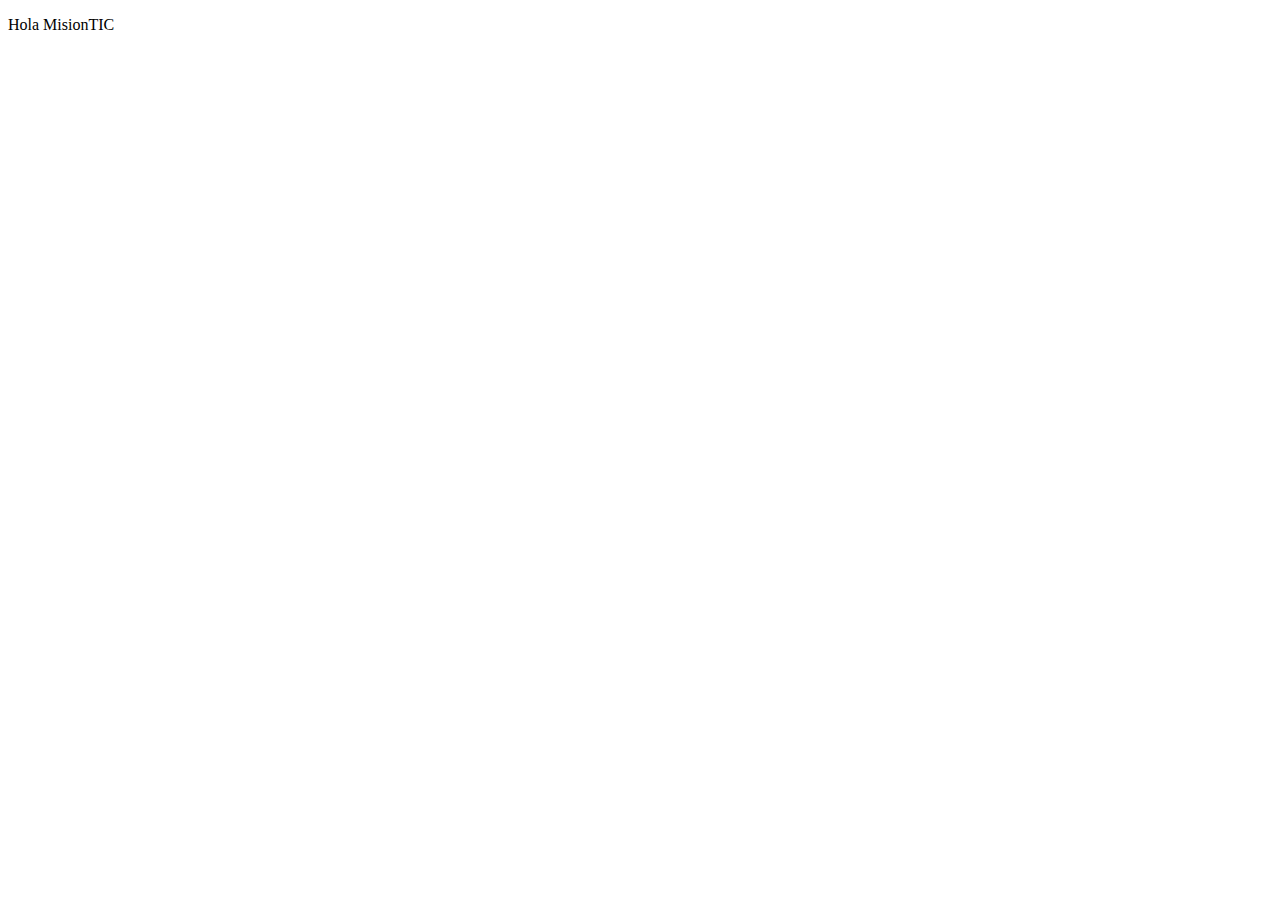
==== index.html @ aeb61eb4 "Primer push" ====
<!DOCTYPE html>
<html lang="en">
<head>
    <meta charset="UTF-8">
    <meta http-equiv="X-UA-Compatible" content="IE=edge">
    <meta name="viewport" content="width=device-width, initial-scale=1.0">
    <title>MisionTIC</title>
</head>
<body>
    <p>Hola MisionTIC</p>
</body>
</html>
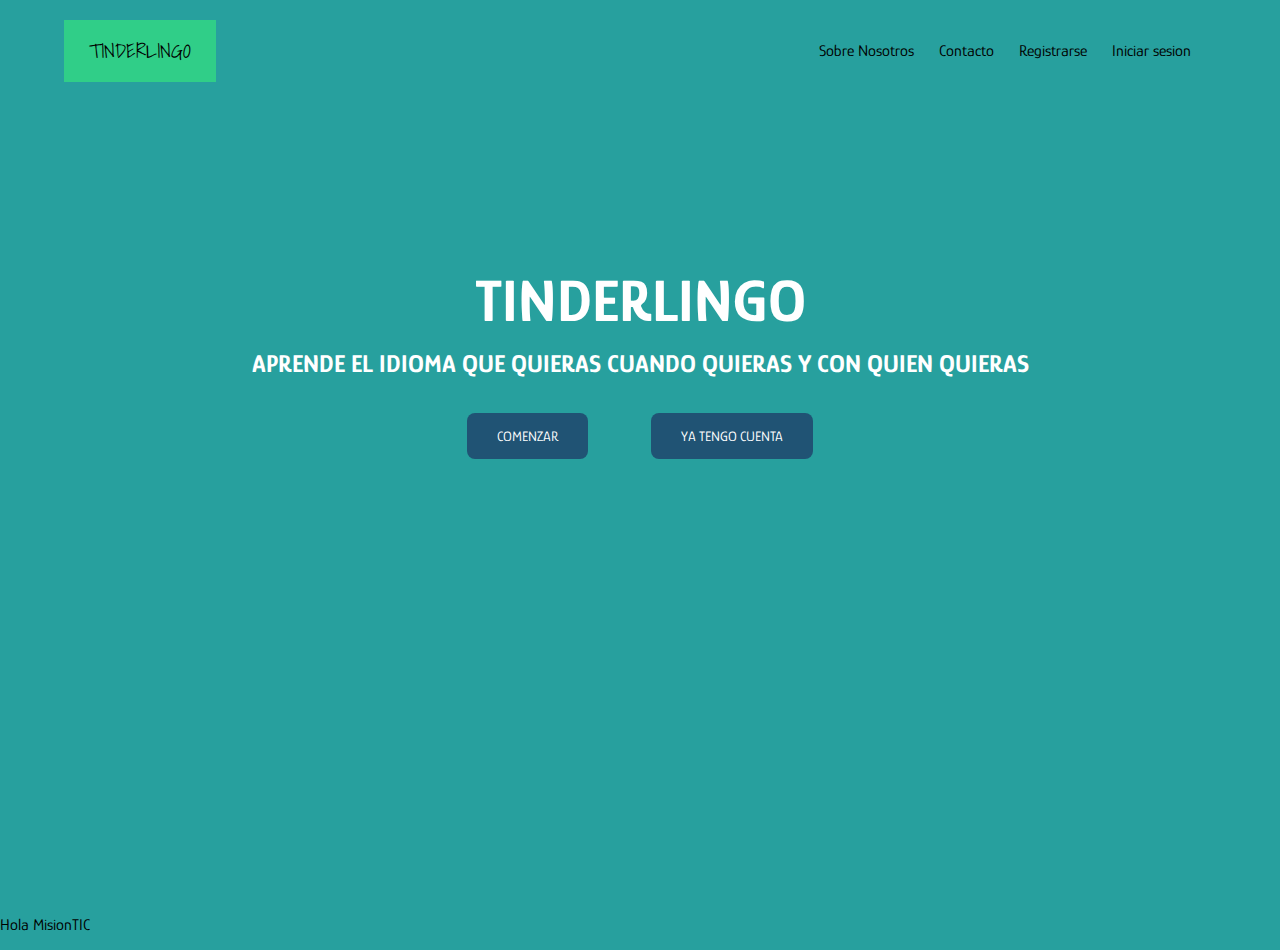
==== commit d31e6256: "Fabian avance" ====
--- a/index.html
+++ b/index.html
@@ -4,9 +4,44 @@
     <meta charset="UTF-8">
     <meta http-equiv="X-UA-Compatible" content="IE=edge">
     <meta name="viewport" content="width=device-width, initial-scale=1.0">
-    <title>MisionTIC</title>
+    <link rel="stylesheet" href="css/index.css">
+    <link rel="preconnect" href="https://fonts.googleapis.com">
+    <link rel="preconnect" href="https://fonts.googleapis.com">
+    <link rel="preconnect" href="https://fonts.gstatic.com" crossorigin>
+    <link href="https://fonts.googleapis.com/css2?family=Glory&display=swap" rel="stylesheet">    <link rel="preconnect" href="https://fonts.googleapis.com">
+    <link rel="preconnect" href="https://fonts.gstatic.com" crossorigin>
+    <link href="https://fonts.googleapis.com/css2?family=Shadows+Into+Light&display=swap" rel="stylesheet">
+    <title>TINDERLINGO</title>
 </head>
 <body>
+    <header>
+        <div class="contenedor">
+            <div class="menu">
+                <p class="nombre-titulo">TINDERLINGO</p>
+                <nav>
+                    <ul class="lista">
+                        <a href="#sobre-mi">
+                            <li>Sobre Nosotros</li>
+                        </a>
+                        <a href="#id-servicios">
+                            <li>Contacto</li>
+                        </a>
+                        <li>Registrarse</li>
+                        <li>Iniciar sesion</li>
+                    </ul>
+                </nav>
+            </div>
+
+            <div class="titular">
+                <h1>TINDERLINGO</h1>
+                <h2>APRENDE EL IDIOMA QUE QUIERAS CUANDO QUIERAS Y CON QUIEN QUIERAS</h2>
+                <div class= "botones">
+                <a class="boton" href="" target="_blank"> COMENZAR</a>
+                <a class="boton" href="" target="_blank"> YA TENGO CUENTA</a>
+                </div>
+            </div>
+        </div>
+    </header>
     <p>Hola MisionTIC</p>
 </body>
 </html>--- a/css/index.css
+++ b/css/index.css
@@ -0,0 +1,88 @@
+body{
+    font-family: 'Glory', sans-serif;
+    margin:0;
+    background-color: #27A09E;
+}
+
+/* HEADER*/
+.nombre-titulo {
+    background-color: #30CE88;
+    font-family: 'Shadows Into Light', cursive;
+    font-size: 20px;
+    padding: 15px 25px 15px 25px;
+}
+
+li{
+    list-style: none;
+    margin-right: 25px;
+}
+
+.menu{
+    display: flex;
+    justify-content: space-between;
+    align-items: center;
+    color: black;
+}
+
+.lista{
+    display: flex;
+}
+
+a{
+    text-decoration: none;
+    color: black;
+}
+
+.boton{
+    text-decoration: none;
+    font-size: 14px;
+    background: #205374;
+    padding: 15px 30px 15px 30px;
+    color: white;
+    border-radius: 8px;
+}
+
+.boton:hover{
+    background-color: black;
+}
+
+h1{
+    font-size: 60px;
+    margin: 0;
+    color: white;
+    padding: 15px 30px 15px 30px;
+    display: inline-block;
+    text-align: center;
+}
+header{
+    background-image: url(images/laptop-3214756_1280.png);
+    height: 100vh;
+    background-size: cover;
+    margin: 0;
+}
+
+.botones{
+    display: flex;
+    justify-content: space-between;
+    align-items: center;
+    width: 30%;
+    margin: auto;
+}
+
+h2{
+    font-size: 25px;
+    margin-top: 0;
+    margin-bottom: 35px;
+    color: white;
+}
+
+.titular{
+    text-align: center;
+    margin-top: 150px;
+}
+
+.contenedor{
+    max-width: 1280px;
+    width: 90%;
+    margin: auto;
+}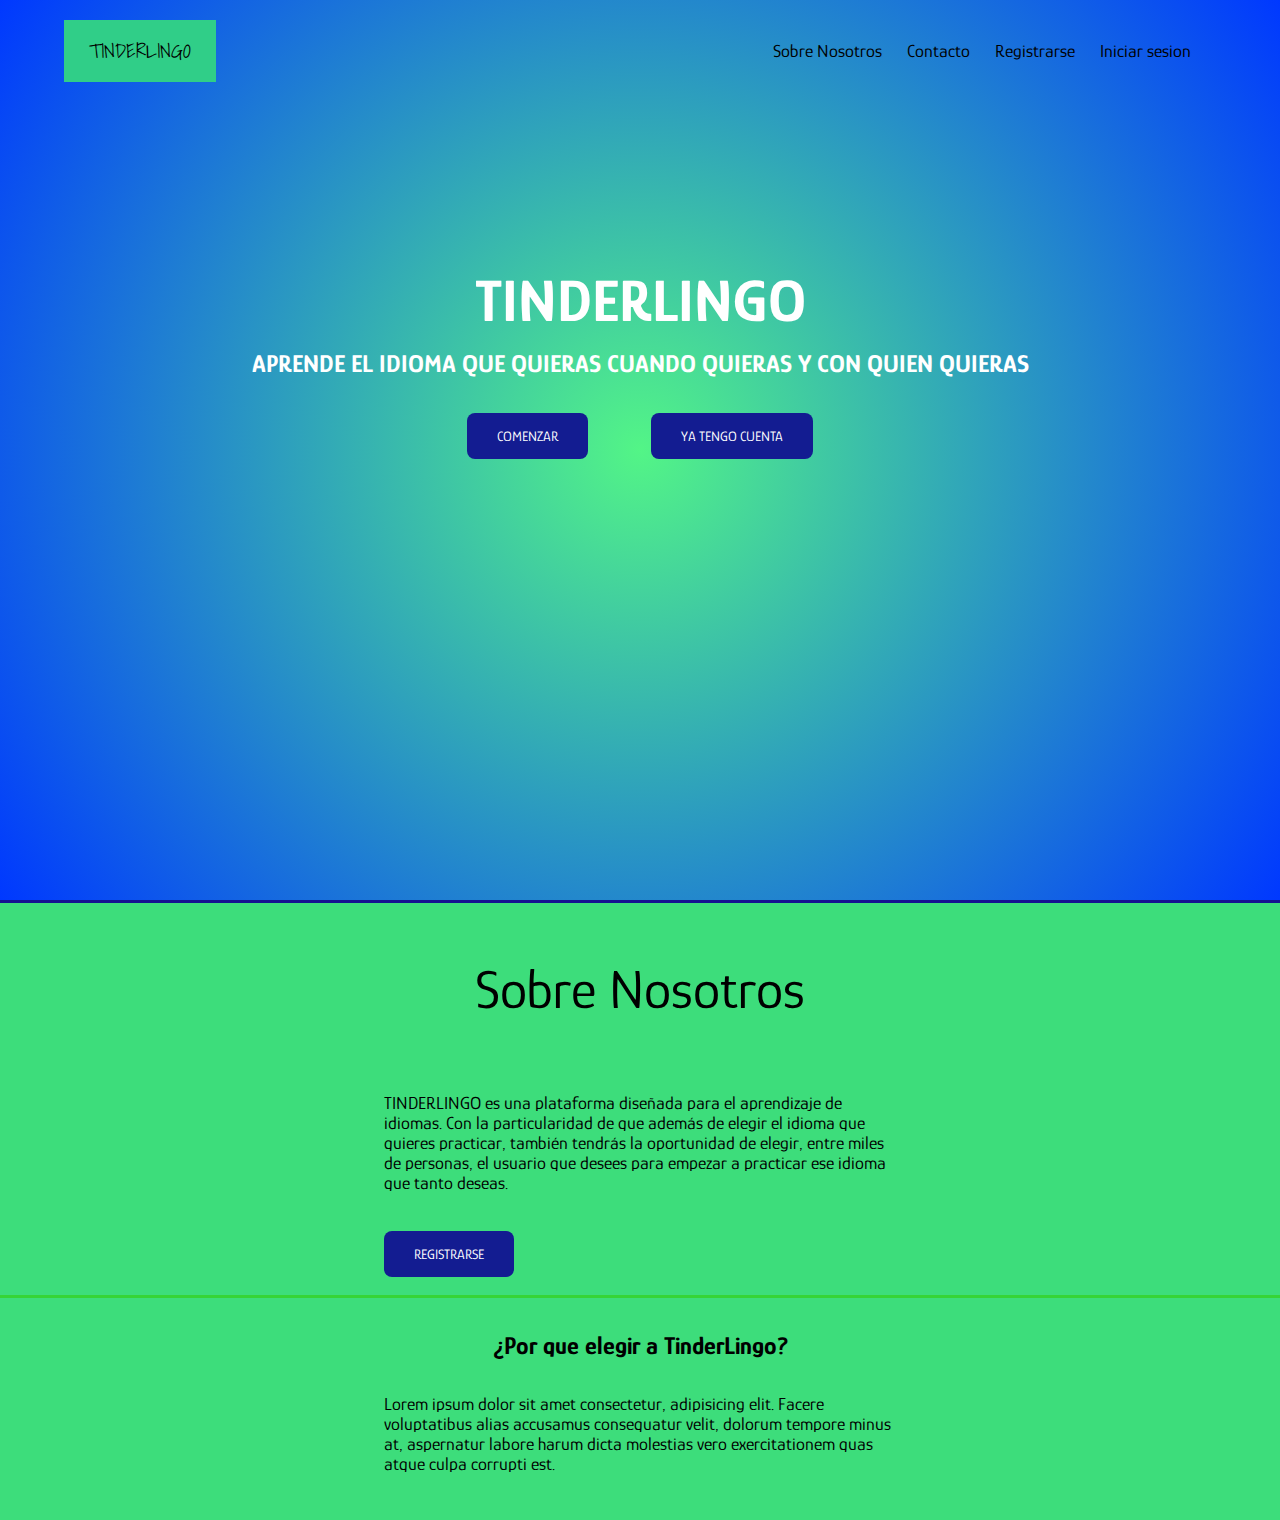
==== commit d187c269: "Fabian" ====
--- a/index.html
+++ b/index.html
@@ -11,6 +11,7 @@
     <link href="https://fonts.googleapis.com/css2?family=Glory&display=swap" rel="stylesheet">    <link rel="preconnect" href="https://fonts.googleapis.com">
     <link rel="preconnect" href="https://fonts.gstatic.com" crossorigin>
     <link href="https://fonts.googleapis.com/css2?family=Shadows+Into+Light&display=swap" rel="stylesheet">
+    <link rel="icon" type="image/png" sizes="32x32" href="img/favicon.png">
     <title>TINDERLINGO</title>
 </head>
 <body>
@@ -20,14 +21,18 @@
                 <p class="nombre-titulo">TINDERLINGO</p>
                 <nav>
                     <ul class="lista">
-                        <a href="#sobre-mi">
+                        <a href="#sobre-nosotros">
                             <li>Sobre Nosotros</li>
                         </a>
                         <a href="#id-servicios">
                             <li>Contacto</li>
                         </a>
-                        <li>Registrarse</li>
-                        <li>Iniciar sesion</li>
+                        <a href="">
+                            <li>Registrarse</li>
+                        </a>
+                        <a href="">
+                            <li>Iniciar sesion</li>
+                        </a>
                     </ul>
                 </nav>
             </div>
@@ -42,6 +47,26 @@
             </div>
         </div>
     </header>
-    <p>Hola MisionTIC</p>
+    <section id="sobre-nosotros" class="seccion-sobrenosotros">
+        <h3>Sobre Nosotros</h3>
+        <div class="sobrenosotros">
+            <div class="parrafo">
+                <p>TINDERLINGO  es una plataforma diseñada para el aprendizaje de idiomas. Con la particularidad
+                    de que además de elegir el idioma que quieres practicar, también tendrás la oportunidad de elegir, entre
+                    miles de personas, el usuario que desees para empezar a practicar ese idioma que tanto deseas. </p>
+                <p><a class="boton" href="">REGISTRARSE</a></p>
+            </div>
+        </div>
+        <section class="seccion-sobrenosotros">
+            <div class="sobrenosotros">
+                <div class="parrafo">
+                    <h4>¿Por que elegir a TinderLingo?</h4>
+                    <p>Lorem ipsum dolor sit amet consectetur, adipisicing elit. Facere voluptatibus alias accusamus consequatur
+                        velit, dolorum tempore minus at, aspernatur labore harum dicta molestias vero exercitationem quas atque
+                        culpa corrupti est.</p>
+                </div>
+            </div>
+        </section>
+    </section>
 </body>
 </html>--- a/css/index.css
+++ b/css/index.css
@@ -1,7 +1,7 @@
 body{
     font-family: 'Glory', sans-serif;
     margin:0;
-    background-color: #27A09E;
+    background-color: #3ddd7b;
 }
 
 /* HEADER*/
@@ -22,6 +22,7 @@
     justify-content: space-between;
     align-items: center;
     color: black;
+    font-size: 18px;
 }
 
 .lista{
@@ -33,10 +34,16 @@
     color: black;
 }
 
+a:hover{
+    color: white;
+    -webkit-transform: scale(1.23);
+    transform: scale(1.23);
+}
+
 .boton{
     text-decoration: none;
     font-size: 14px;
-    background: #205374;
+    background: #131c91;
     padding: 15px 30px 15px 30px;
     color: white;
     border-radius: 8px;
@@ -55,7 +62,8 @@
     text-align: center;
 }
 header{
-    background-image: url(images/laptop-3214756_1280.png);
+    background: rgb(84,246,135);
+background: radial-gradient(circle, rgba(84,246,135,0.958420868347339) 0%, rgba(0,56,255,1) 100%);
     height: 100vh;
     background-size: cover;
     margin: 0;
@@ -85,4 +93,54 @@
     max-width: 1280px;
     width: 90%;
     margin: auto;
+}
+
+/* Seccion Sobre Nosotros */
+
+.seccion-sobrenosotros{
+    border-top: solid;
+    border-color: #36d436;
+    margin-bottom: 28px;
+}
+
+#sobre-nosotros{
+    border-top: solid;
+    border-color: #151391;
+    margin-bottom: 28px;
+}
+
+h3{
+    text-align: center;
+    font-size: 55px;
+    font-weight: normal;
+}
+
+h4{
+    text-align: center;
+    font-size: 25px;
+}
+
+.sobrenosotros{
+    display: flex;
+    justify-content: space-around;
+    align-items: center;
+    margin-top: 0;
+}
+
+.parrafo{
+    max-width: 40%;
+}
+
+.sobrenosotros img{
+    width: 400px;
+    height: 425px;
+}
+
+.parrafo p {
+    font-size: 18px;
+}
+
+.parrafo a{
+    margin-top: 20px;
+    display: inline-block;
 }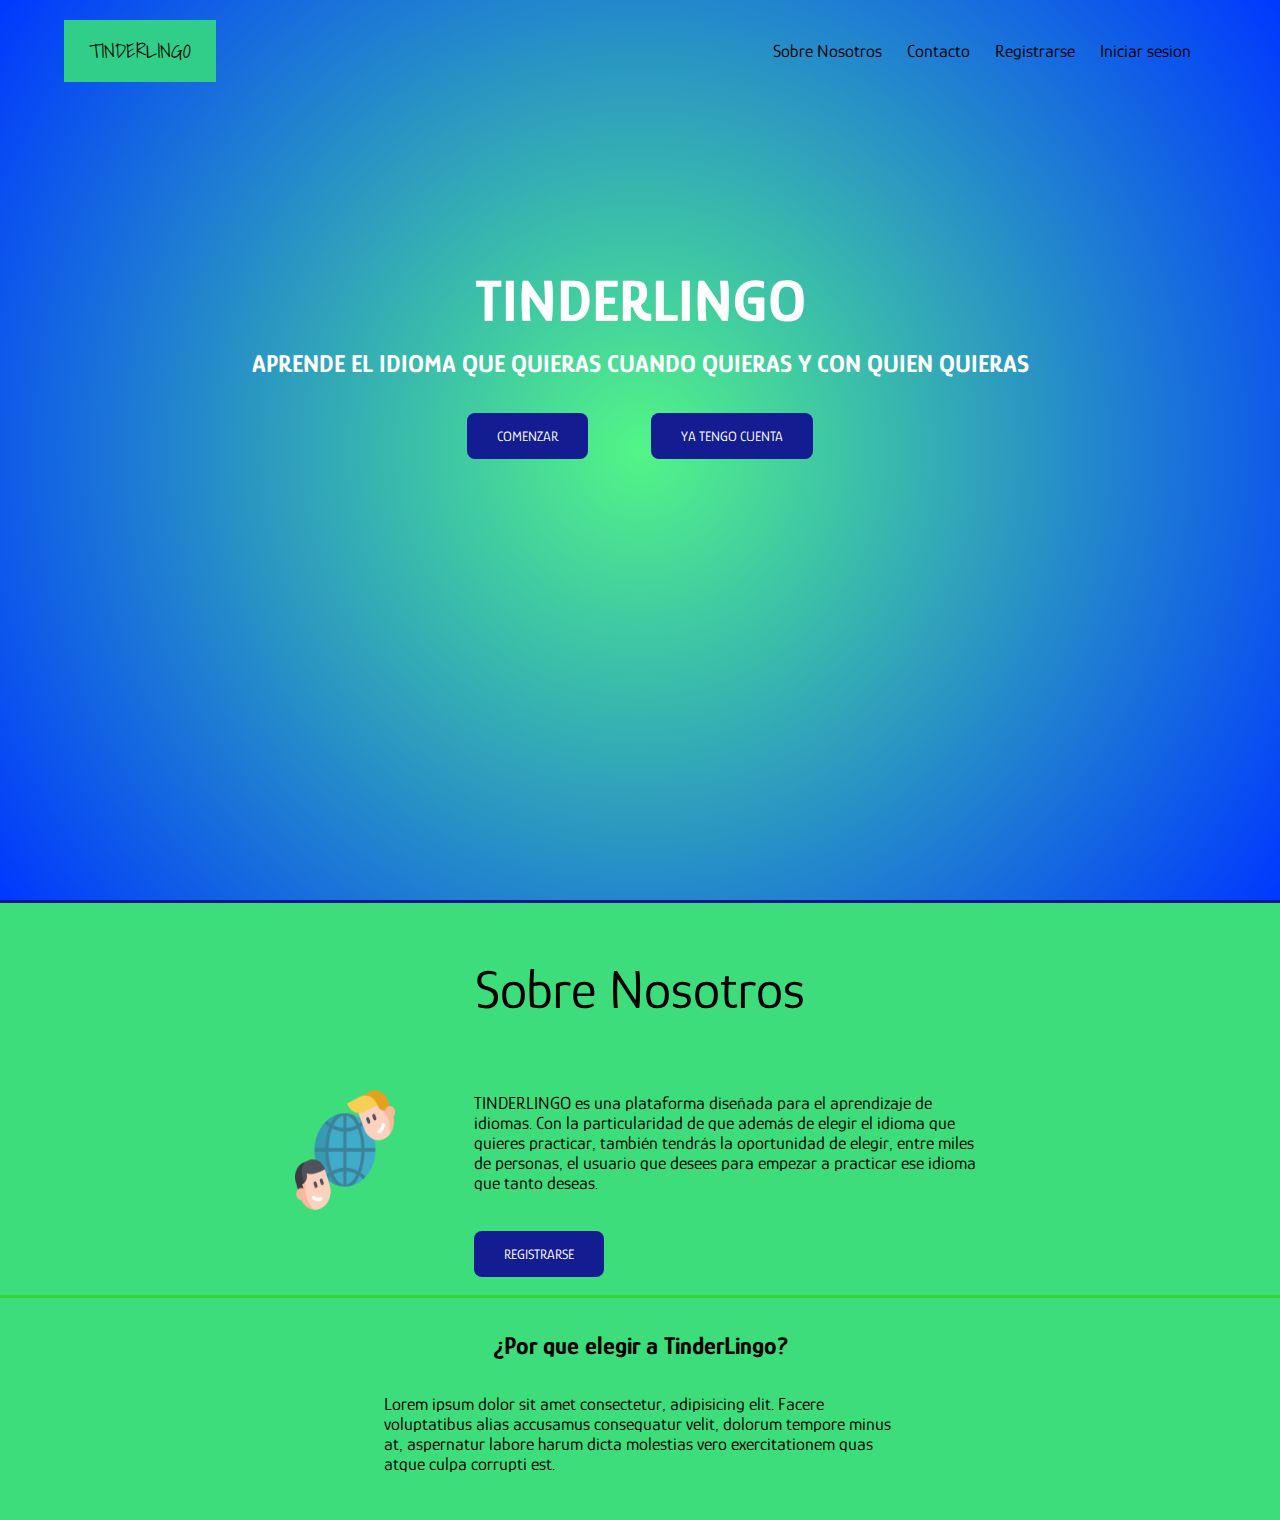
==== commit c236e9d3: "Fabian" ====
--- a/index.html
+++ b/index.html
@@ -50,6 +50,7 @@
     <section id="sobre-nosotros" class="seccion-sobrenosotros">
         <h3>Sobre Nosotros</h3>
         <div class="sobrenosotros">
+            <img src="img/icono-amistad.png" alt="Conoce personas alrededor del mundo">
             <div class="parrafo">
                 <p>TINDERLINGO  es una plataforma diseñada para el aprendizaje de idiomas. Con la particularidad
                     de que además de elegir el idioma que quieres practicar, también tendrás la oportunidad de elegir, entre
--- a/css/index.css
+++ b/css/index.css
@@ -132,8 +132,10 @@
 }
 
 .sobrenosotros img{
-    width: 400px;
-    height: 425px;
+    width: 100px;
+    height: 120px;
+    margin-top: -70px;
+    margin-right: -510px;
 }
 
 .parrafo p {
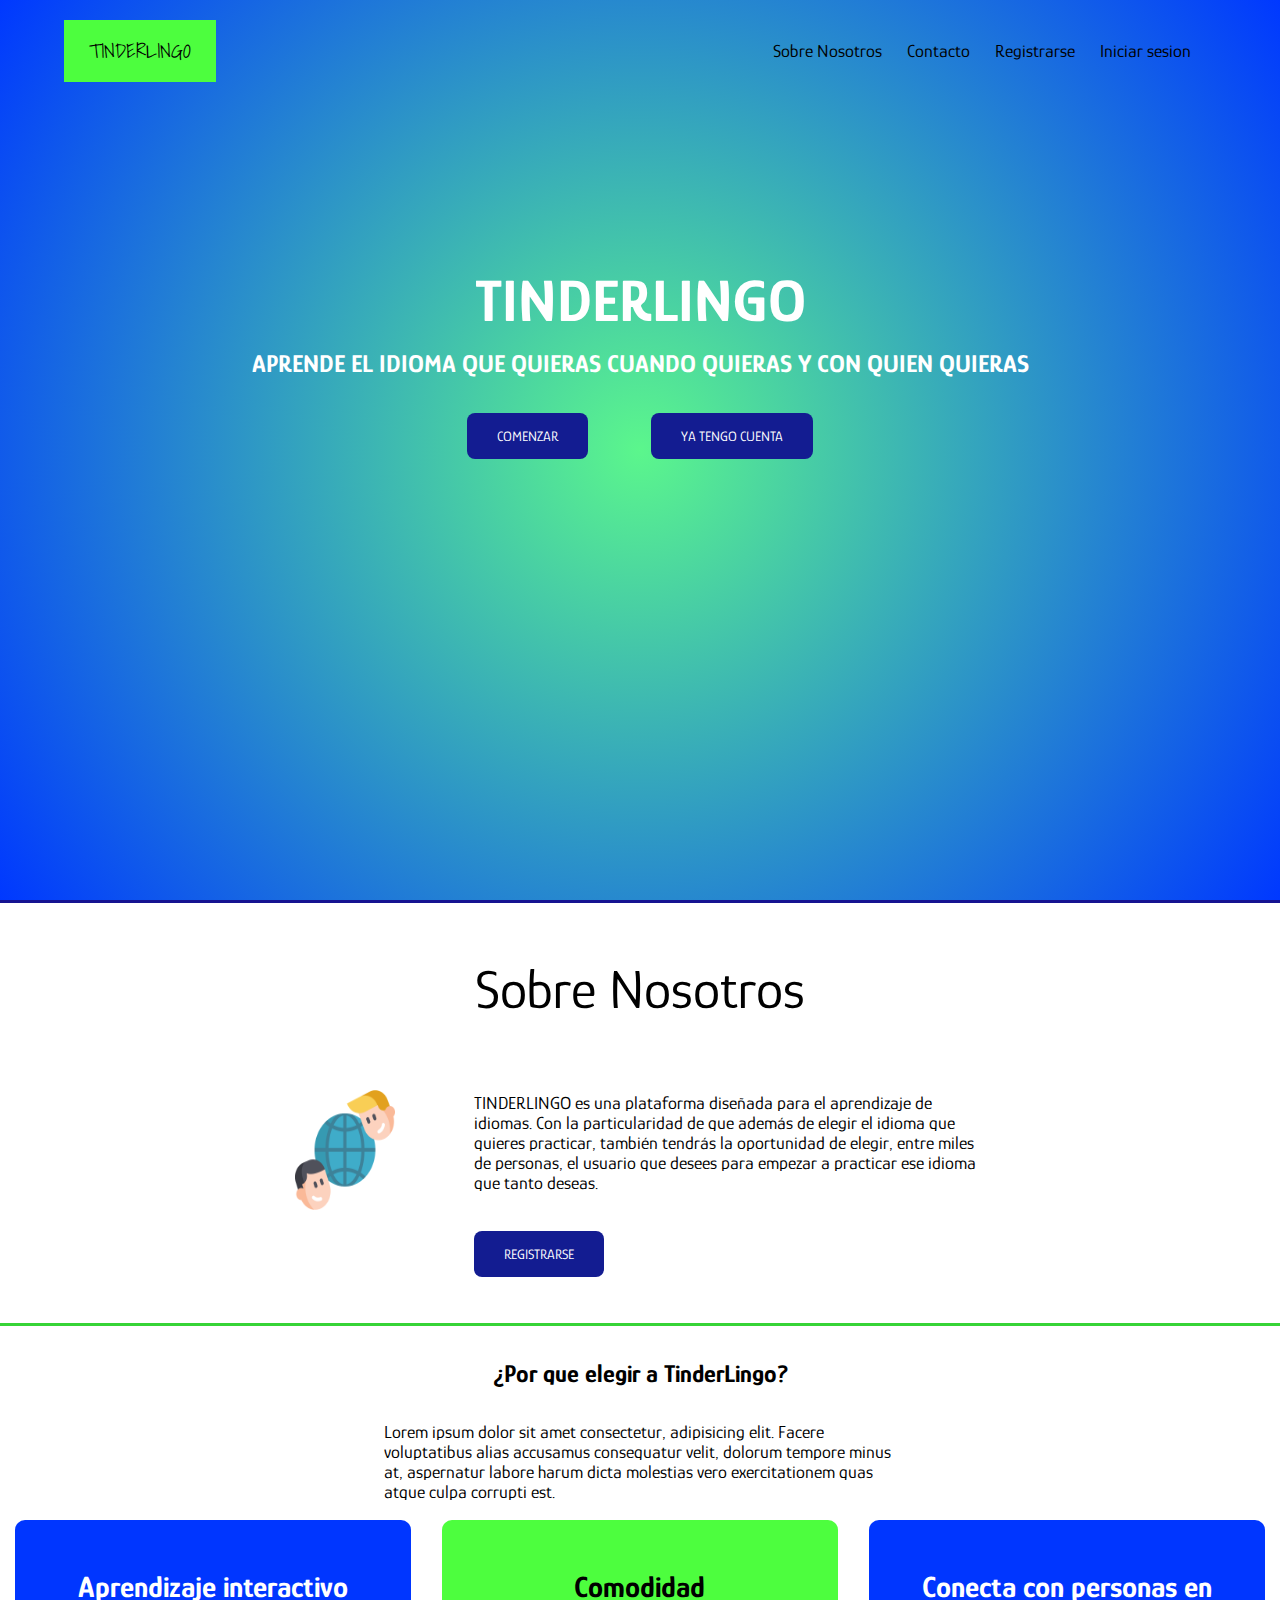
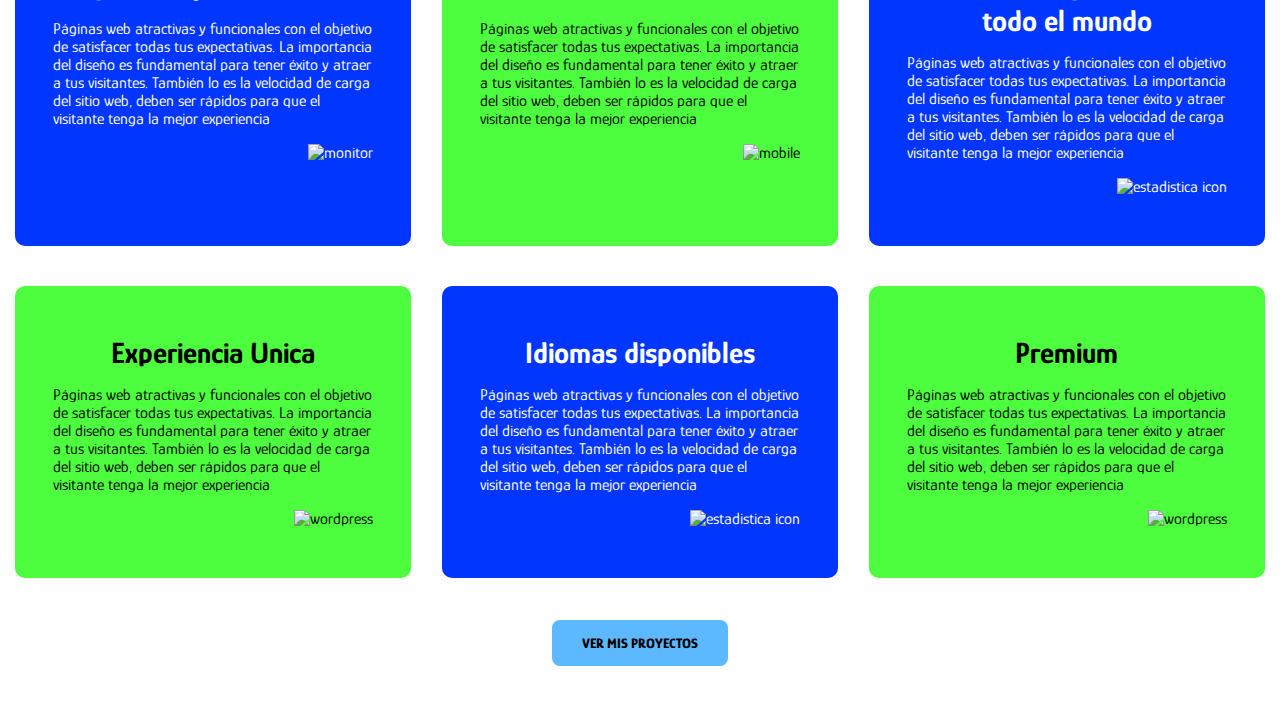
==== commit 8ae84f44: "Index Fabian" ====
--- a/index.html
+++ b/index.html
@@ -58,16 +58,73 @@
                 <p><a class="boton" href="">REGISTRARSE</a></p>
             </div>
         </div>
-        <section class="seccion-sobrenosotros">
-            <div class="sobrenosotros">
-                <div class="parrafo">
-                    <h4>¿Por que elegir a TinderLingo?</h4>
-                    <p>Lorem ipsum dolor sit amet consectetur, adipisicing elit. Facere voluptatibus alias accusamus consequatur
-                        velit, dolorum tempore minus at, aspernatur labore harum dicta molestias vero exercitationem quas atque
-                        culpa corrupti est.</p>
-                </div>
+    </section>
+    <section id="id-servicios" class="seccion-servicios">
+        <div class="sobrenosotros">
+            <div class="parrafo">
+                <h4>¿Por que elegir a TinderLingo?</h4>
+                <p>Lorem ipsum dolor sit amet consectetur, adipisicing elit. Facere voluptatibus alias accusamus consequatur
+                    velit, dolorum tempore minus at, aspernatur labore harum dicta molestias vero exercitationem quas atque
+                    culpa corrupti est.</p>
             </div>
-        </section>
+        </div>
+        <div class="cont-servicio">
+            <div class="servicio color1">
+                <h4>Aprendizaje interactivo</h4>
+                <p>Páginas web atractivas y funcionales con el objetivo de satisfacer todas tus expectativas. La importancia
+                    del diseño es
+                    fundamental para tener éxito y atraer a tus visitantes. También lo es la velocidad de carga del sitio
+                    web, deben ser
+                    rápidos para que el visitante tenga la mejor experiencia</p>
+                <img src="images/monitor.png" alt="monitor">
+            </div>
+            <div class="servicio color2">
+                <h4>Comodidad</h4>
+                <p>Páginas web atractivas y funcionales con el objetivo de satisfacer todas tus expectativas. La importancia
+                    del diseño es
+                    fundamental para tener éxito y atraer a tus visitantes. También lo es la velocidad de carga del sitio
+                    web, deben ser
+                    rápidos para que el visitante tenga la mejor experiencia</p>
+                <img src="images/mobile.png" alt="mobile">
+            </div>
+            <div class="servicio color1">
+                <h4>Conecta con personas en todo el mundo</h4>
+                <p>Páginas web atractivas y funcionales con el objetivo de satisfacer todas tus expectativas. La importancia
+                    del diseño es
+                    fundamental para tener éxito y atraer a tus visitantes. También lo es la velocidad de carga del sitio
+                    web, deben ser
+                    rápidos para que el visitante tenga la mejor experiencia</p>
+                <img src="images/seo.png" alt="estadistica icon">
+            </div>
+            <div class="servicio color2">
+                <h4>Experiencia Unica</h4>
+                <p>Páginas web atractivas y funcionales con el objetivo de satisfacer todas tus expectativas. La importancia
+                    del diseño es
+                    fundamental para tener éxito y atraer a tus visitantes. También lo es la velocidad de carga del sitio
+                    web, deben ser
+                    rápidos para que el visitante tenga la mejor experiencia</p>
+                <img src="images/wordpress.png" alt="wordpress">
+            </div>
+            <div class="servicio color1">
+                <h4>Idiomas disponibles</h4>
+                <p>Páginas web atractivas y funcionales con el objetivo de satisfacer todas tus expectativas. La importancia
+                    del diseño es
+                    fundamental para tener éxito y atraer a tus visitantes. También lo es la velocidad de carga del sitio
+                    web, deben ser
+                    rápidos para que el visitante tenga la mejor experiencia</p>
+                <img src="images/seo.png" alt="estadistica icon">
+            </div>
+            <div class="servicio color2">
+                <h4>Premium</h4>
+                <p>Páginas web atractivas y funcionales con el objetivo de satisfacer todas tus expectativas. La importancia
+                    del diseño es
+                    fundamental para tener éxito y atraer a tus visitantes. También lo es la velocidad de carga del sitio
+                    web, deben ser
+                    rápidos para que el visitante tenga la mejor experiencia</p>
+                <img src="images/wordpress.png" alt="wordpress">
+            </div>
+        </div>
+        <p class="bb"><a class="boton" href="" target="_blank"> VER MIS PROYECTOS</a></p>
     </section>
 </body>
 </html>--- a/css/index.css
+++ b/css/index.css
@@ -1,12 +1,12 @@
 body{
     font-family: 'Glory', sans-serif;
     margin:0;
-    background-color: #3ddd7b;
+    background-color: white;
 }
 
 /* HEADER*/
 .nombre-titulo {
-    background-color: #30CE88;
+    background-color: #4DFE3E;
     font-family: 'Shadows Into Light', cursive;
     font-size: 20px;
     padding: 15px 25px 15px 25px;
@@ -145,4 +145,64 @@
 .parrafo a{
     margin-top: 20px;
     display: inline-block;
+}
+
+/* Seccion Servicios*/
+
+.seccion-servicios .parrafo{
+    max-width: 40%;
+}
+
+.cont-servicio{
+    display: flex;
+    flex-wrap: wrap;
+    justify-content: space-around;
+}
+
+.servicio{
+    width: 25%;
+    padding: 50px 38px 50px 38px;
+    border-radius: 10px;
+    margin-bottom: 40px;
+}
+
+.color1{
+    background-color: #0036FF;
+    color: white;
+}
+
+.color2{
+    background-color: #4DFE3E;
+}
+
+.servicio h4{
+    font-size: 30px;
+    margin:0;
+}
+
+.servicio img{
+    float: right;
+}
+
+.seccion-servicios{
+    margin-top: 0;
+    border-top: solid;
+    border-color: #36d436;
+    margin-bottom: 50px;
+}
+
+.bb{
+    text-align: center;
+    width:100%;
+}
+
+.bb a{
+    background-color: #5cb8ff;
+    color: black;
+    font-weight: 800;
+}
+
+.bb a:hover{
+    background-color: black;
+    color: white;
 }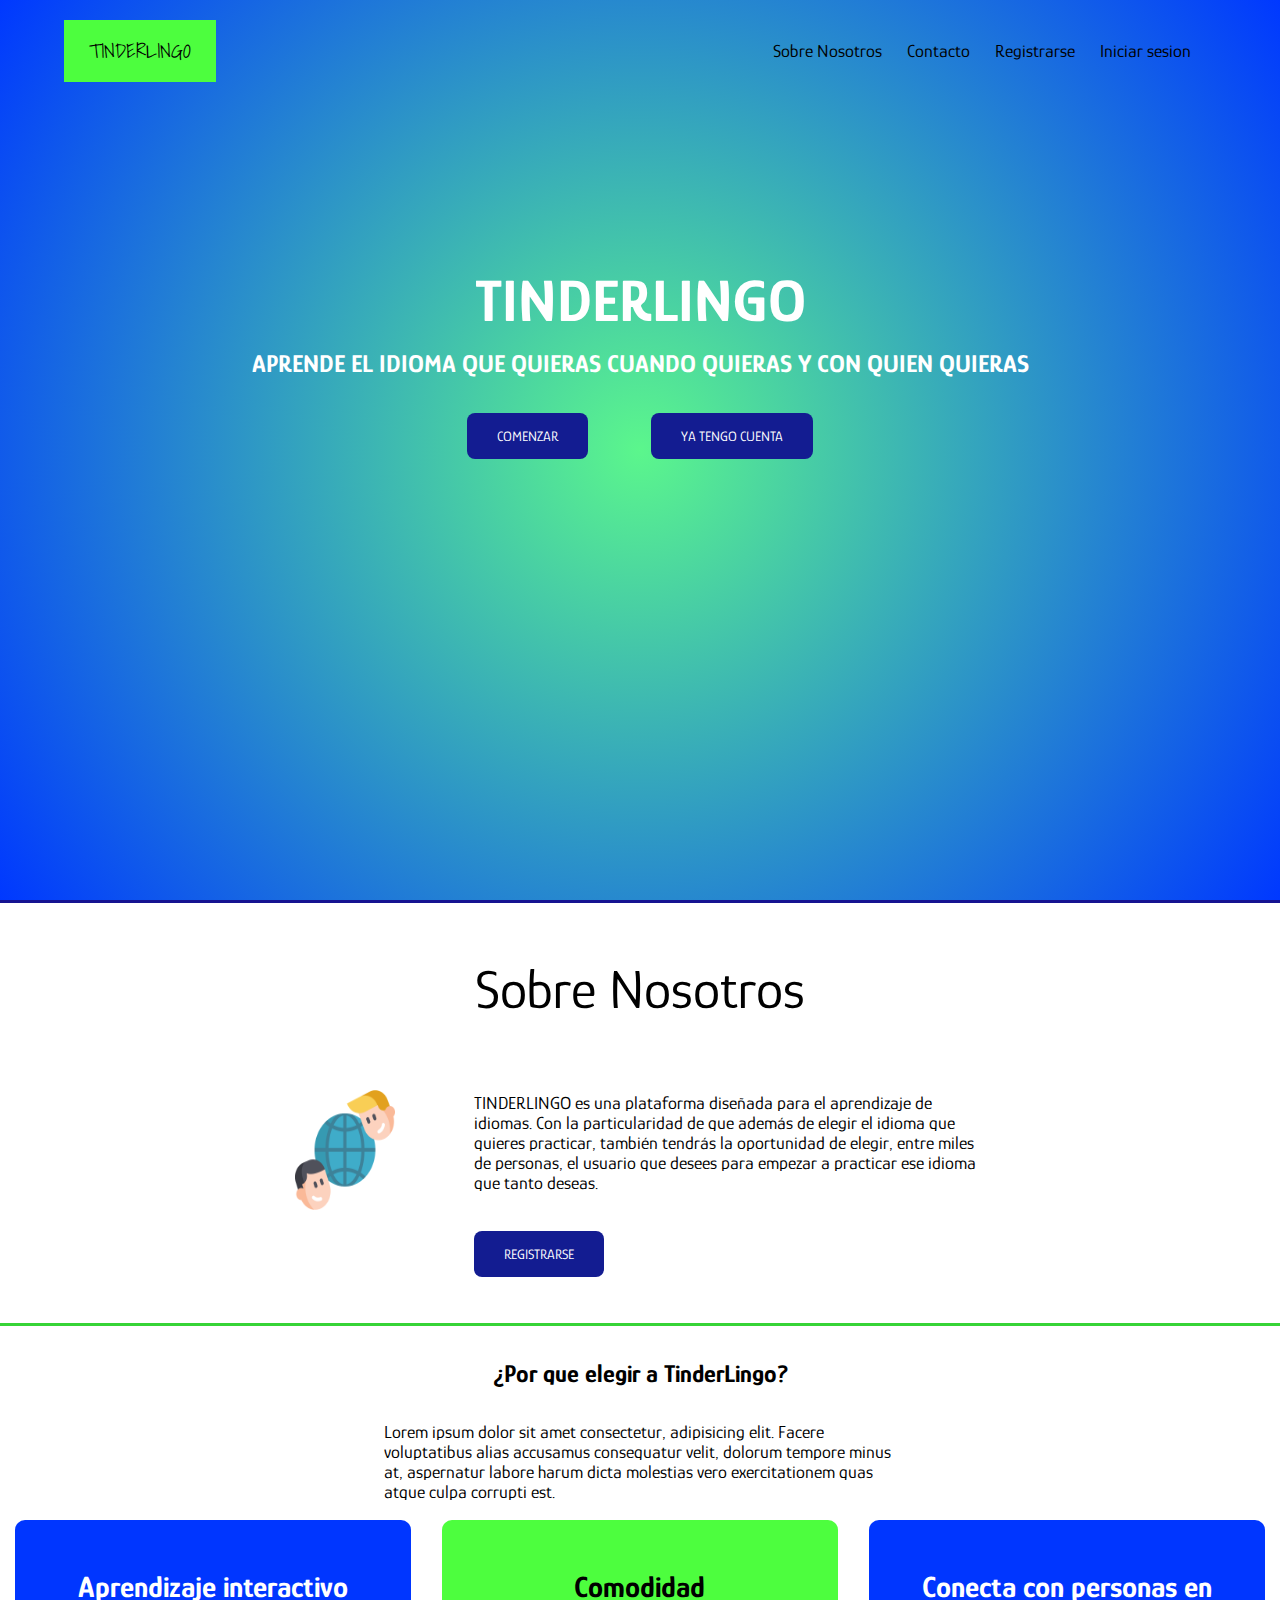
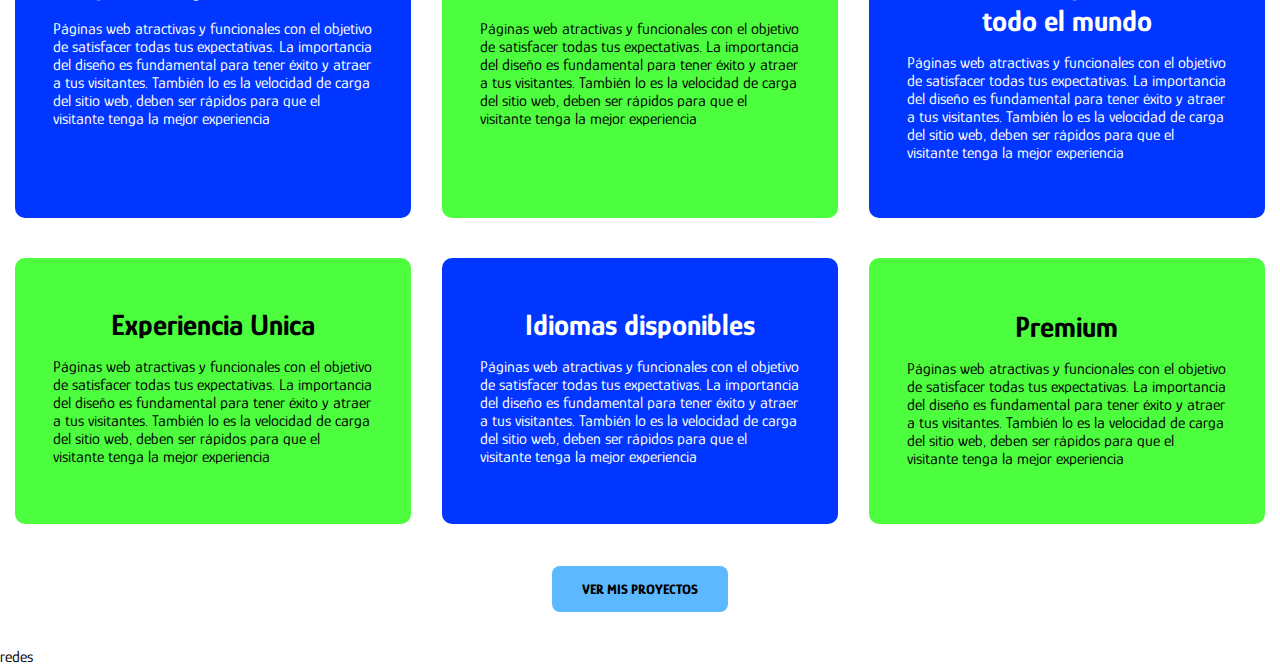
==== commit 5ad13723: "INDEX Fabian" ====
--- a/index.html
+++ b/index.html
@@ -12,6 +12,7 @@
     <link rel="preconnect" href="https://fonts.gstatic.com" crossorigin>
     <link href="https://fonts.googleapis.com/css2?family=Shadows+Into+Light&display=swap" rel="stylesheet">
     <link rel="icon" type="image/png" sizes="32x32" href="img/favicon.png">
+    <link rel="stylesheet" href="https://use.fontawesome.com/releases/v5.15.4/css/all.css" integrity="sha384-DyZ88mC6Up2uqS4h/KRgHuoeGwBcD4Ng9SiP4dIRy0EXTlnuz47vAwmeGwVChigm" crossorigin="anonymous">
     <title>TINDERLINGO</title>
 </head>
 <body>
@@ -70,61 +71,78 @@
         </div>
         <div class="cont-servicio">
             <div class="servicio color1">
-                <h4>Aprendizaje interactivo</h4>
+                <h4>
+                    Aprendizaje interactivo
+                    <i class="fas fa-gem"></i>
+                </h4>
                 <p>Páginas web atractivas y funcionales con el objetivo de satisfacer todas tus expectativas. La importancia
                     del diseño es
                     fundamental para tener éxito y atraer a tus visitantes. También lo es la velocidad de carga del sitio
                     web, deben ser
                     rápidos para que el visitante tenga la mejor experiencia</p>
-                <img src="images/monitor.png" alt="monitor">
             </div>
             <div class="servicio color2">
-                <h4>Comodidad</h4>
+                <h4>
+                    Comodidad
+                    <i class="fas fa-grin-wink"></i>
+                </h4>
                 <p>Páginas web atractivas y funcionales con el objetivo de satisfacer todas tus expectativas. La importancia
                     del diseño es
                     fundamental para tener éxito y atraer a tus visitantes. También lo es la velocidad de carga del sitio
                     web, deben ser
                     rápidos para que el visitante tenga la mejor experiencia</p>
-                <img src="images/mobile.png" alt="mobile">
             </div>
             <div class="servicio color1">
-                <h4>Conecta con personas en todo el mundo</h4>
+                <h4>
+                    Conecta con personas en todo el mundo
+                    <i class="fas fa-globe-americas"></i>
+                </h4>
                 <p>Páginas web atractivas y funcionales con el objetivo de satisfacer todas tus expectativas. La importancia
                     del diseño es
                     fundamental para tener éxito y atraer a tus visitantes. También lo es la velocidad de carga del sitio
                     web, deben ser
                     rápidos para que el visitante tenga la mejor experiencia</p>
-                <img src="images/seo.png" alt="estadistica icon">
             </div>
             <div class="servicio color2">
-                <h4>Experiencia Unica</h4>
+                <h4>
+                    Experiencia Unica
+                    <i class="fas fa-check-double"></i>
+                </h4>
                 <p>Páginas web atractivas y funcionales con el objetivo de satisfacer todas tus expectativas. La importancia
                     del diseño es
                     fundamental para tener éxito y atraer a tus visitantes. También lo es la velocidad de carga del sitio
                     web, deben ser
                     rápidos para que el visitante tenga la mejor experiencia</p>
-                <img src="images/wordpress.png" alt="wordpress">
             </div>
             <div class="servicio color1">
-                <h4>Idiomas disponibles</h4>
+                <h4>
+                    Idiomas disponibles
+                    <i class="fas fa-flag"></i>
+                </h4>
                 <p>Páginas web atractivas y funcionales con el objetivo de satisfacer todas tus expectativas. La importancia
                     del diseño es
                     fundamental para tener éxito y atraer a tus visitantes. También lo es la velocidad de carga del sitio
                     web, deben ser
                     rápidos para que el visitante tenga la mejor experiencia</p>
-                <img src="images/seo.png" alt="estadistica icon">
             </div>
             <div class="servicio color2">
-                <h4>Premium</h4>
+                <div class="titulo">
+                    <h4>Premium <i class="fas fa-crown"></i></h4>
+                </div>
                 <p>Páginas web atractivas y funcionales con el objetivo de satisfacer todas tus expectativas. La importancia
                     del diseño es
                     fundamental para tener éxito y atraer a tus visitantes. También lo es la velocidad de carga del sitio
                     web, deben ser
                     rápidos para que el visitante tenga la mejor experiencia</p>
-                <img src="images/wordpress.png" alt="wordpress">
             </div>
         </div>
         <p class="bb"><a class="boton" href="" target="_blank"> VER MIS PROYECTOS</a></p>
     </section>
+
+    <footer>
+        <div class="cont-final">
+            redes
+        </div>
+    </footer>
 </body>
 </html>--- a/css/index.css
+++ b/css/index.css
@@ -161,7 +161,7 @@
 
 .servicio{
     width: 25%;
-    padding: 50px 38px 50px 38px;
+    padding: 50px 38px 40px 38px;
     border-radius: 10px;
     margin-bottom: 40px;
 }
@@ -191,6 +191,14 @@
     margin-bottom: 50px;
 }
 
+.titulo{
+    display:flex;
+    justify-content: space-around;
+}
+
+.fa-crown{
+    font-size: 2rem;
+}
 .bb{
     text-align: center;
     width:100%;
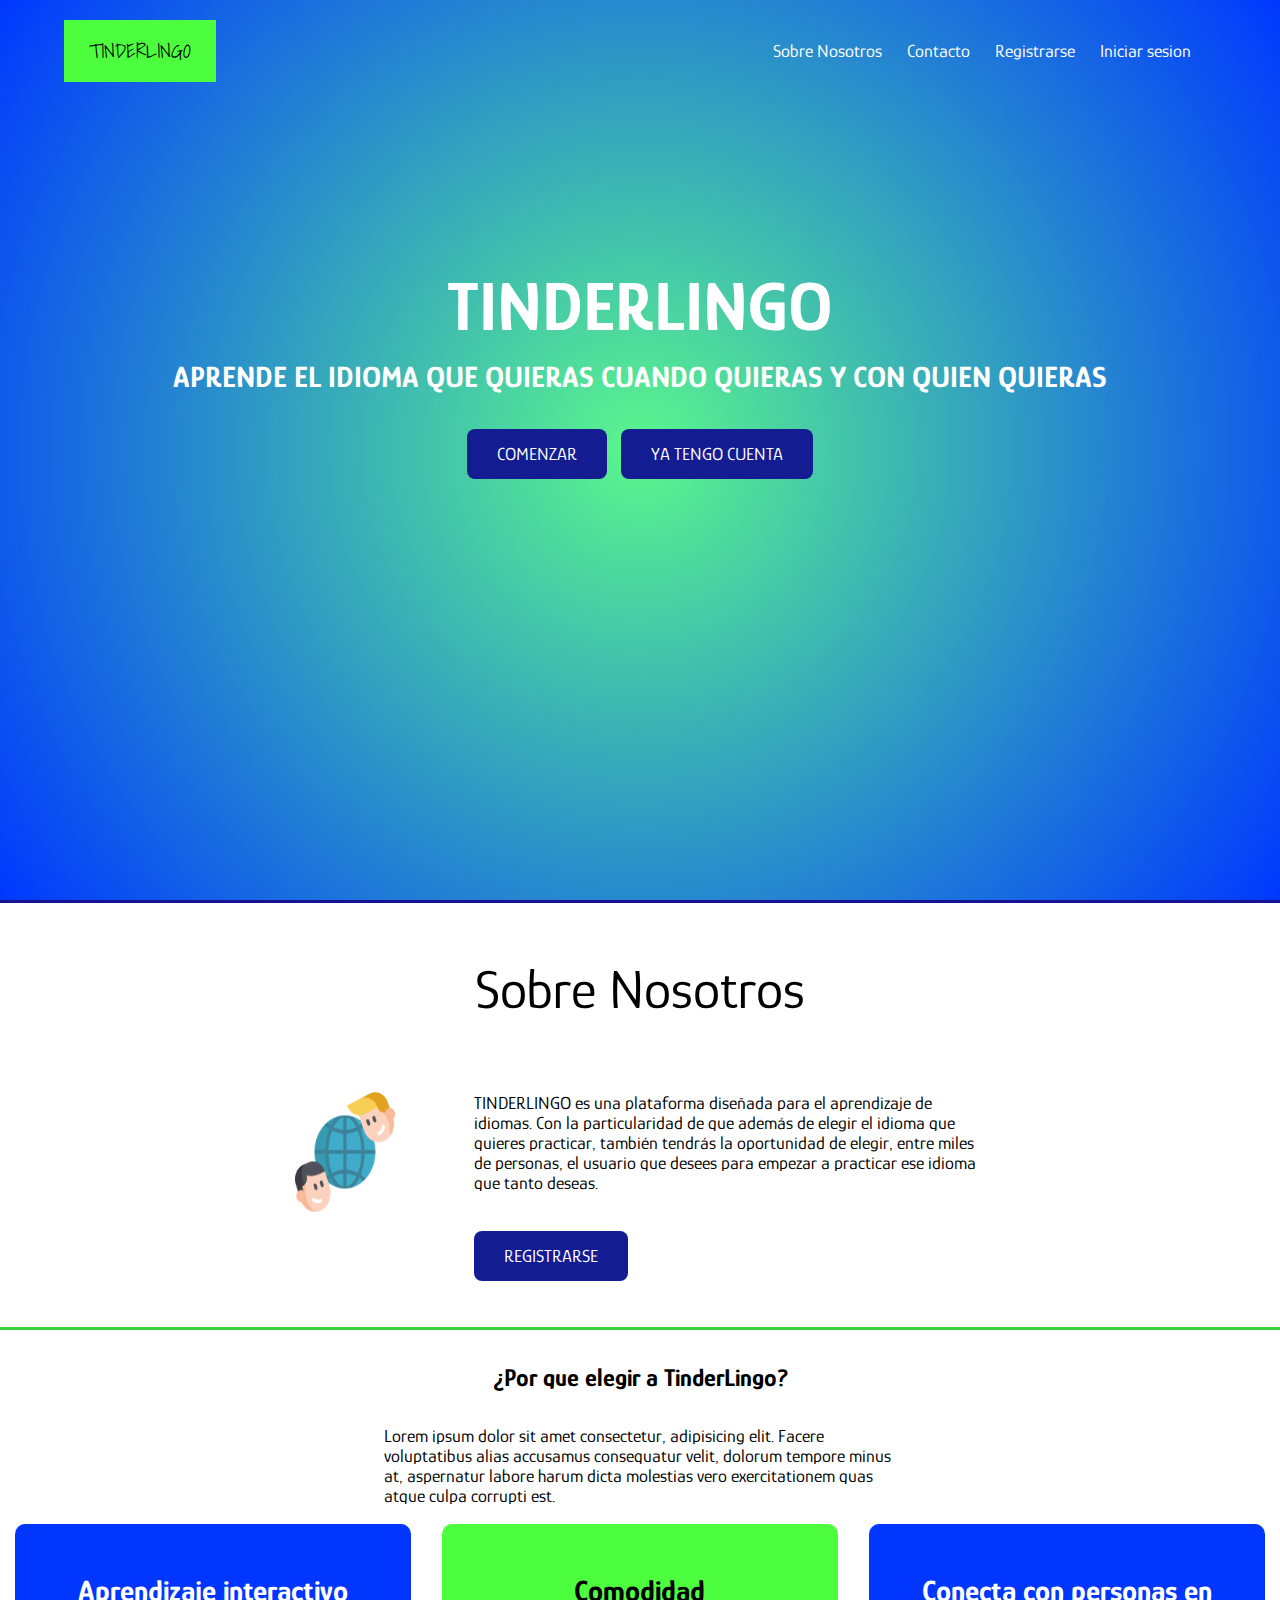
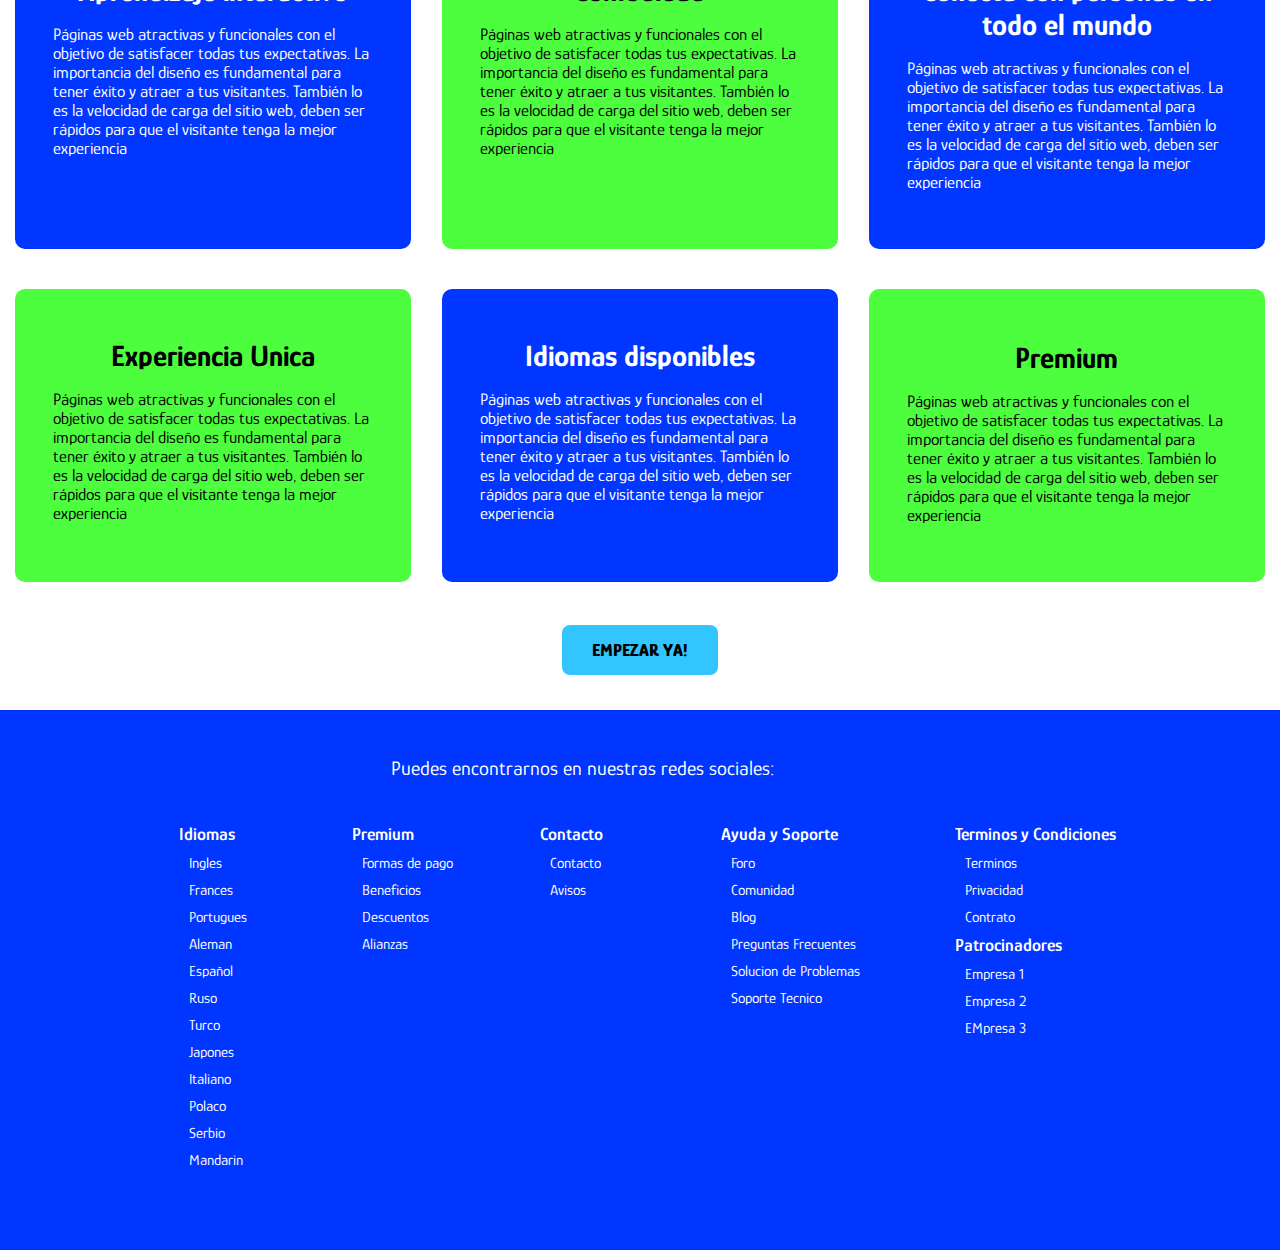
==== commit 7590bfac: "Fabian Index" ====
--- a/index.html
+++ b/index.html
@@ -136,12 +136,82 @@
                     rápidos para que el visitante tenga la mejor experiencia</p>
             </div>
         </div>
-        <p class="bb"><a class="boton" href="" target="_blank"> VER MIS PROYECTOS</a></p>
+        <p class="bb"><a class="boton" href="" target="_blank"> EMPEZAR YA!</a></p>
     </section>
 
     <footer>
-        <div class="cont-final">
-            redes
+        <div class="cont-footer">
+            <div class="cont-footer-icono">
+                <p>Puedes encontrarnos en nuestras redes sociales:</p>
+                <ul>
+                    <li><i class="fab fa-facebook"></i></li>
+                    <li><i class="fab fa-twitter"></i></li>
+                    <li><i class="fab fa-instagram"></i></li>
+                </ul>
+            </div>
+            <div class="cont-footer-listas">
+                <ul class="menu-footer">
+                    <li class="menu-footer-elemento">
+                        <span>Idiomas</span>
+                        <ul>
+                            <li>Ingles</li>
+                            <li>Frances</li>
+                            <li>Portugues</li>
+                            <li>Aleman</li>
+                            <li>Español</li>
+                            <li>Ruso</li>
+                            <li>Turco</li>
+                            <li>Japones</li>
+                            <li>Italiano</li>
+                            <li>Polaco</li>
+                            <li>Serbio</li>
+                            <li>Mandarin</li>
+                        </ul>
+                    </li>
+                    <li class="menu-footer-elemento">
+                        <span>Premium</span>
+                        <ul>
+                            <li>Formas de pago</li>
+                            <li>Beneficios</li>
+                            <li>Descuentos</li>
+                            <li>Alianzas</li>
+                        </ul>
+                    </li>
+                    <li class="menu-footer-elemento">
+                        <span>Contacto</span>
+                        <ul>
+                            <li>Contacto</li>
+                            <li>Avisos</li>
+                        </ul>
+                    </li>
+                    <li class="menu-footer-elemento">
+                        <span>Ayuda y Soporte</span>
+                        <ul>
+                            <li>Foro</li>
+                            <li>Comunidad</li>
+                            <li>Blog</li>
+                            <li>Preguntas Frecuentes</li>
+                            <li>Solucion de Problemas</li>
+                            <li>Soporte Tecnico</li>
+                            <li></li>
+                        </ul>
+                    </li>
+                    <li class="menu-footer-elemento">
+                        <span>Terminos y Condiciones</span>
+                        <ul>
+                            <li>Terminos</li>
+                            <li>Privacidad</li>
+                            <li>Contrato</li>
+                        </ul>
+                        <span>Patrocinadores</span>
+                        <ul>
+                            <li>Empresa 1</li>
+                            <li>Empresa 2</li>
+                            <li>EMpresa 3</li>
+                        </ul>
+                    </li>
+                </ul>
+            </div>
         </div>
     </footer>
 </body>
--- a/css/index.css
+++ b/css/index.css
@@ -2,6 +2,7 @@
     font-family: 'Glory', sans-serif;
     margin:0;
     background-color: white;
+    font-size: 18px;
 }
 
 /* HEADER*/
@@ -31,30 +32,37 @@
 
 a{
     text-decoration: none;
-    color: black;
+    color: white;
+    transition: all 1s ease;
+    position: relative;
 }
 
 a:hover{
-    color: white;
+    color: black;
     -webkit-transform: scale(1.23);
     transform: scale(1.23);
 }
 
 .boton{
     text-decoration: none;
-    font-size: 14px;
+    font-size: 18px;
     background: #131c91;
     padding: 15px 30px 15px 30px;
     color: white;
     border-radius: 8px;
+    transition: all 1s ease;
+    position: relative;
 }
 
 .boton:hover{
     background-color: black;
+    color: white;
+    -webkit-transform: scale(1.13);
+    transform: scale(1.1);
 }
 
 h1{
-    font-size: 60px;
+    font-size: 70px;
     margin: 0;
     color: white;
     padding: 15px 30px 15px 30px;
@@ -78,7 +86,7 @@
 }
 
 h2{
-    font-size: 25px;
+    font-size: 30px;
     margin-top: 0;
     margin-bottom: 35px;
     color: white;
@@ -164,6 +172,14 @@
     padding: 50px 38px 40px 38px;
     border-radius: 10px;
     margin-bottom: 40px;
+    overflow:hidden;
+    transition: all 1s ease;
+    position: relative;
+}
+
+.servicio:hover{
+    -webkit-transform: scale(1);
+    transform: scale(1.05);
 }
 
 .color1{
@@ -180,6 +196,9 @@
     margin:0;
 }
 
+.servicio p{
+    font-size: 17px;
+}
 .servicio img{
     float: right;
 }
@@ -205,12 +224,77 @@
 }
 
 .bb a{
-    background-color: #5cb8ff;
+    background-color: rgb(50, 197, 255);
     color: black;
     font-weight: 800;
+    transition: all 1s ease;
+    position: relative;
 }
 
 .bb a:hover{
     background-color: black;
     color: white;
-}+    -webkit-transform: scale(1.23);
+    transform: scale(1.23);
+}
+
+/* Footer */
+footer{
+    background: #0036FF;
+    padding: 47px;
+    color: white;
+}
+
+.cont-footer{
+    margin-top: -20px;
+    font-size: 20px;
+    align-items: center;
+    justify-content: center;
+}
+
+.cont-footer-icono{
+    display: flex;
+    align-items: center;
+    justify-content: center;
+}
+
+.cont-footer ul{
+    font-size: 20px;
+    display: flex;
+    justify-content: space-evenly;
+    align-items: flex-start;
+    font-size: 25px;
+}
+
+.fab{
+     font-size: 20px;
+ }
+
+.fab:hover{
+    color: black;
+    -webkit-transform: scale(1.28);
+    transform: scale(1.58);
+}
+
+.menu-footer-elemento{
+    font-size: 15px;
+}
+.menu-footer-elemento span{
+    font-size: 18px;
+    font-weight: 600;
+}
+
+.menu-footer-elemento li{
+    font-size: 15px;
+    margin: 10px -30px;
+}
+
+.menu-footer-elemento li:hover{
+    -webkit-transform: scale(1.23);
+    transform: scale(1.23);
+    color: black;
+}
+
+.menu-footer-elemento ul{
+    display: block;
+}
